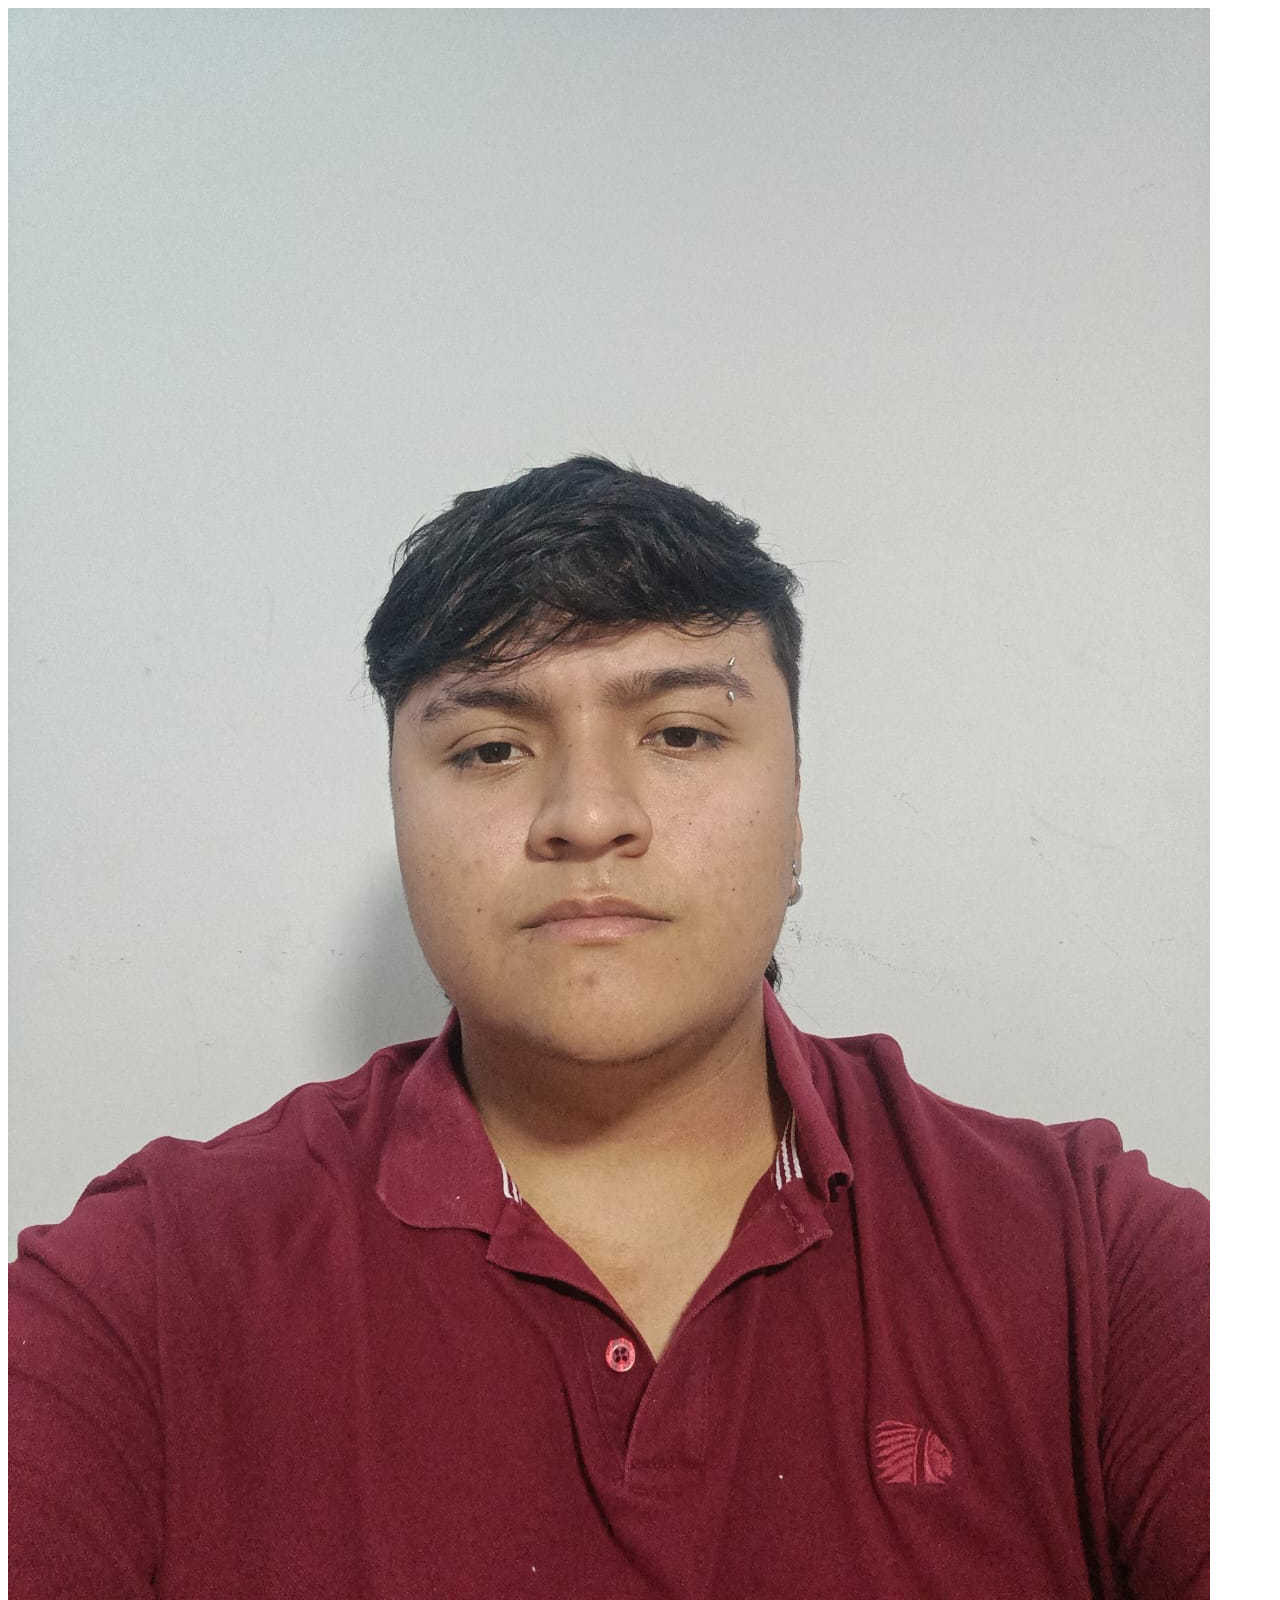
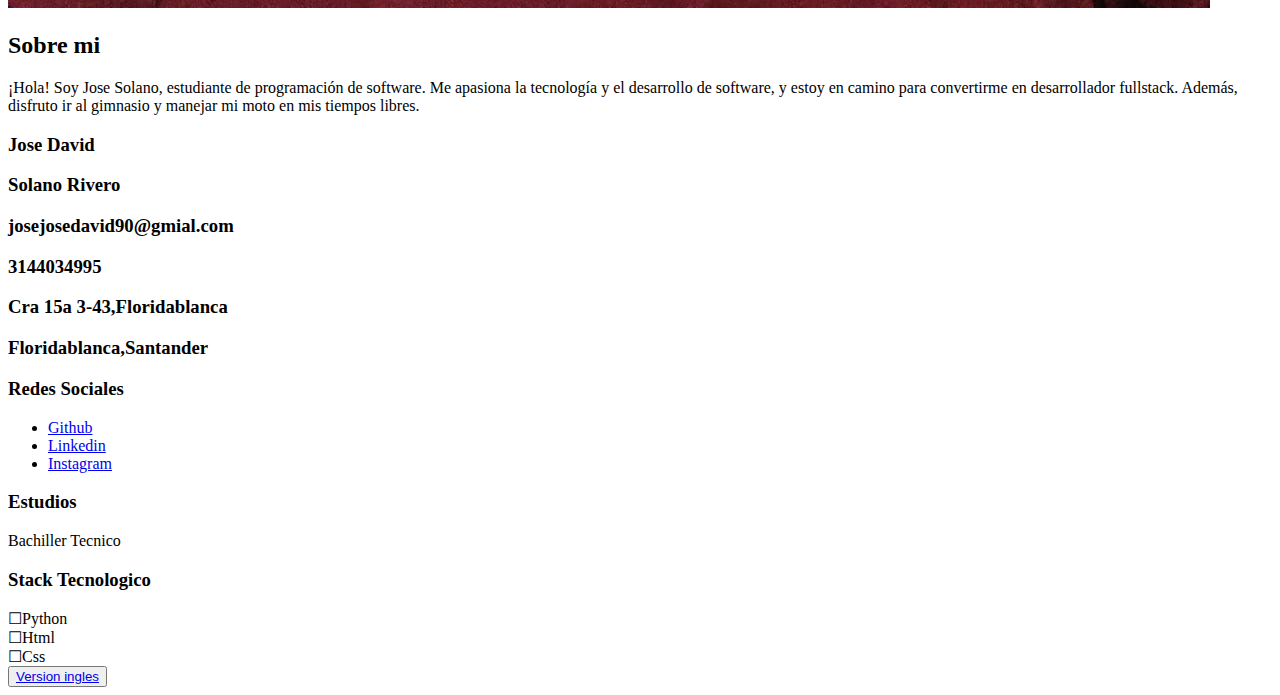
==== index.html @ ab4b650e "Primer commit - Agregando HTML y CSS inicial" ====
<!DOCTYPE html>
<html lang="en">
<head>
    <meta charset="UTF-8">
    <meta name="viewport" content="width=device-width, initial-scale=1.0">
    <link rel="stylesheet" href="/Css/style.css">
    <title>Mi portafolio</title>
</head>
<body>
    <div class="container">
        <div class="img">
            <img src="/Fotos/Imagen de WhatsApp 2025-03-18 a las 15.31.19_3d14cb94.jpg" alt="Foto de perfil">
        </div>
        
        <div class="sobremi">
            <h2>Sobre mi</h2>
            <p>¡Hola! Soy Jose Solano, estudiante de programación de software. Me apasiona la tecnología y el desarrollo de software, y estoy en camino para convertirme en desarrollador fullstack. Además, disfruto ir al gimnasio y manejar mi moto en mis tiempos libres.</p>
        </div>

        <div class="personal-info">
            <h3>Jose David</h3>
            <h3>Solano Rivero</h3>
            <h3>josejosedavid90@gmial.com</h3>
            <h3>3144034995</h3>
            <h3>Cra 15a 3-43,Floridablanca</h3>
            <h3>Floridablanca,Santander</h3>
        </div>
        
        <div class="social-media">
            <h3>Redes Sociales</h3>
            <ul>
                <li><a href="https://github.com/Josesolano258">Github</a></li>
                <li><a href="https://www.linkedin.com/in/jose-solano-434633288/">Linkedin</a></li>
                <li><a href="https://www.instagram.com/jose_solano_20/">Instagram</a></li>
            </ul>
        </div>
        
        <div class="studies">
            <h3>Estudios</h3>
            <div class="study">Bachiller Tecnico</div>
        </div>

        <div class="stack">
            <h3>Stack Tecnologico</h3>
            <div class="stack-item">☐Python</div>
            <div class="stack-item">☐Html</div>
            <div class="stack-item">☐Css</div>
        </div>

        <div class="view-english">
            <button><a href="Html/englishindex.html">Version ingles</a></button>
        </div>
    </div>
</body>
</html>
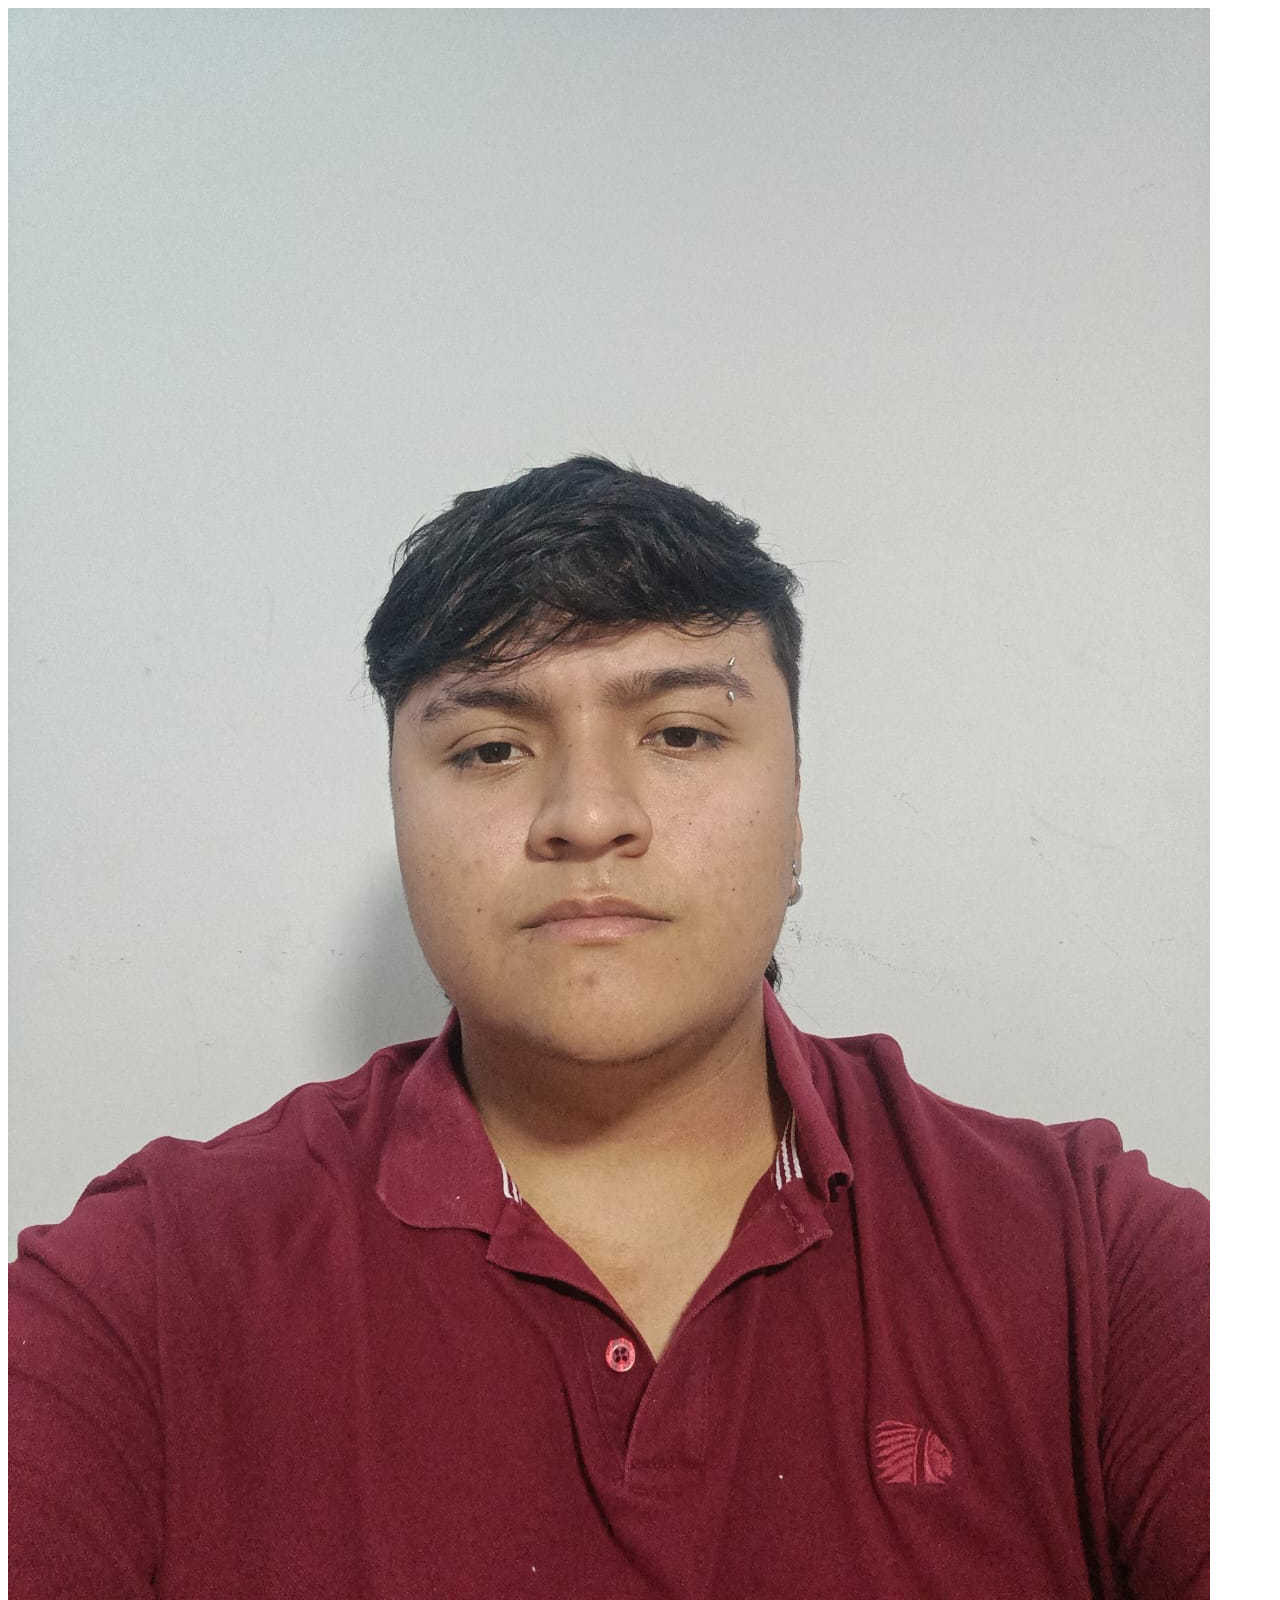
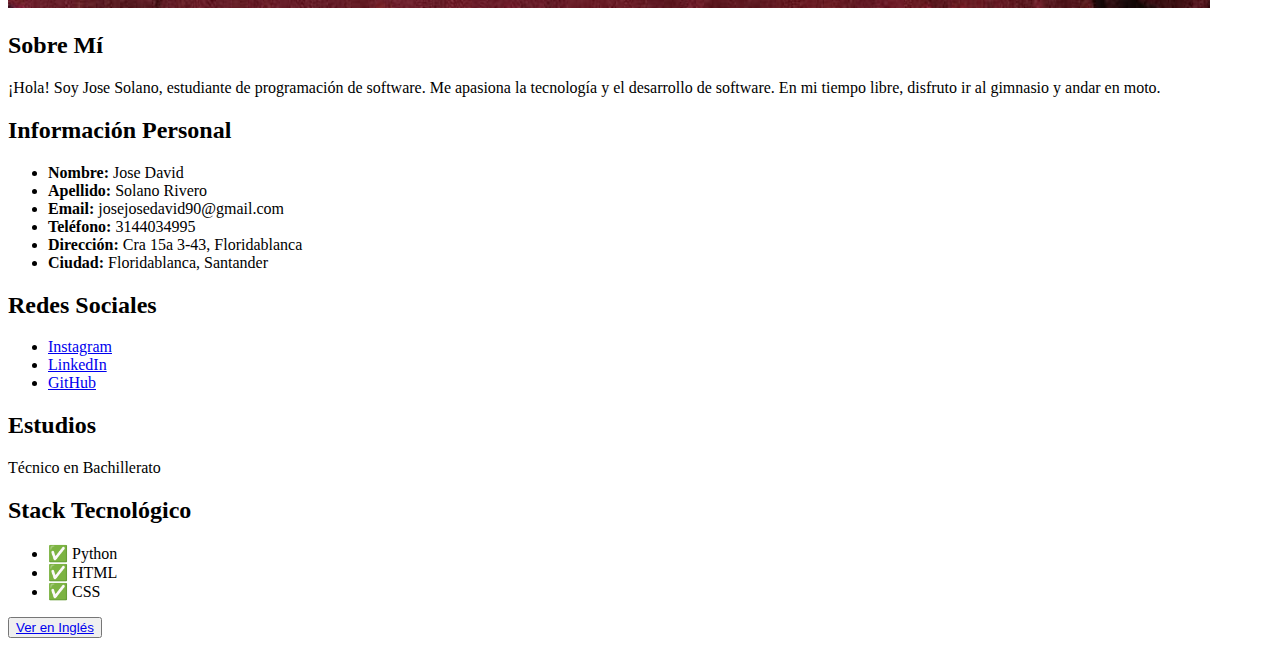
==== commit 48e4f908: "Diseño a la foto y al body" ====
--- a/index.html
+++ b/index.html
@@ -1,55 +1,69 @@
 <!DOCTYPE html>
-<html lang="en">
+<html lang="es">
 <head>
     <meta charset="UTF-8">
     <meta name="viewport" content="width=device-width, initial-scale=1.0">
-    <link rel="stylesheet" href="/Css/style.css">
-    <title>Mi portafolio</title>
+    <title>Portafolio - Jose Solano</title>
+    <link rel="stylesheet" href="css/style.css">
 </head>
 <body>
+
     <div class="container">
-        <div class="img">
-            <img src="/Fotos/Imagen de WhatsApp 2025-03-18 a las 15.31.19_3d14cb94.jpg" alt="Foto de perfil">
-        </div>
-        
-        <div class="sobremi">
-            <h2>Sobre mi</h2>
-            <p>¡Hola! Soy Jose Solano, estudiante de programación de software. Me apasiona la tecnología y el desarrollo de software, y estoy en camino para convertirme en desarrollador fullstack. Además, disfruto ir al gimnasio y manejar mi moto en mis tiempos libres.</p>
+        <!-- Imagen de Perfil -->
+        <div class="profile">
+            <img src="/Fotos/Imagen de WhatsApp 2025-03-18 a las 15.31.19_3d14cb94.jpg" alt="Foto de Perfil">
         </div>
 
+        <!-- Descripción Personal -->
+        <div class="about">
+            <h2>Sobre Mí</h2>
+            <p>¡Hola! Soy Jose Solano, estudiante de programación de software. Me apasiona la tecnología y el desarrollo de software. En mi tiempo libre, disfruto ir al gimnasio y andar en moto.</p>
+        </div>
+
+        <!-- Información Personal -->
         <div class="personal-info">
-            <h3>Jose David</h3>
-            <h3>Solano Rivero</h3>
-            <h3>josejosedavid90@gmial.com</h3>
-            <h3>3144034995</h3>
-            <h3>Cra 15a 3-43,Floridablanca</h3>
-            <h3>Floridablanca,Santander</h3>
-        </div>
-        
-        <div class="social-media">
-            <h3>Redes Sociales</h3>
+            <h2>Información Personal</h2>
             <ul>
-                <li><a href="https://github.com/Josesolano258">Github</a></li>
-                <li><a href="https://www.linkedin.com/in/jose-solano-434633288/">Linkedin</a></li>
-                <li><a href="https://www.instagram.com/jose_solano_20/">Instagram</a></li>
+                <li><strong>Nombre:</strong> Jose David</li>
+                <li><strong>Apellido:</strong> Solano Rivero</li>
+                <li><strong>Email:</strong> josejosedavid90@gmail.com</li>
+                <li><strong>Teléfono:</strong> 3144034995</li>
+                <li><strong>Dirección:</strong> Cra 15a 3-43, Floridablanca</li>
+                <li><strong>Ciudad:</strong> Floridablanca, Santander</li>
             </ul>
         </div>
-        
-        <div class="studies">
-            <h3>Estudios</h3>
-            <div class="study">Bachiller Tecnico</div>
+
+        <!-- Redes Sociales -->
+        <div class="social-media">
+            <h2>Redes Sociales</h2>
+            <ul>
+                <li><a href="https://www.instagram.com/jose_solano_20/" target="_blank">Instagram</a></li>
+                <li><a href="https://www.linkedin.com/in/jose-solano-434633288/" target="_blank">LinkedIn</a></li>
+                <li><a href="https://github.com/Josesolano258" target="_blank">GitHub</a></li>
+            </ul>
         </div>
 
-        <div class="stack">
-            <h3>Stack Tecnologico</h3>
-            <div class="stack-item">☐Python</div>
-            <div class="stack-item">☐Html</div>
-            <div class="stack-item">☐Css</div>
+        <!-- Estudios -->
+        <div class="studies">
+            <h2>Estudios</h2>
+            <p>Técnico en Bachillerato</p>
         </div>
 
-        <div class="view-english">
-            <button><a href="Html/englishindex.html">Version ingles</a></button>
+        <!-- Stack Tecnológico -->
+        <div class="stack">
+            <h2>Stack Tecnológico</h2>
+            <ul>
+                <li>✅ Python</li>
+                <li>✅ HTML</li>
+                <li>✅ CSS</li>
+            </ul>
+        </div>
+
+        <!-- Botón para Ver en Inglés -->
+        <div class="view-language">
+            <button><a href="/Html/englishindex.html">Ver en Inglés</button></a>
         </div>
     </div>
+
 </body>
-</html>+</html>
